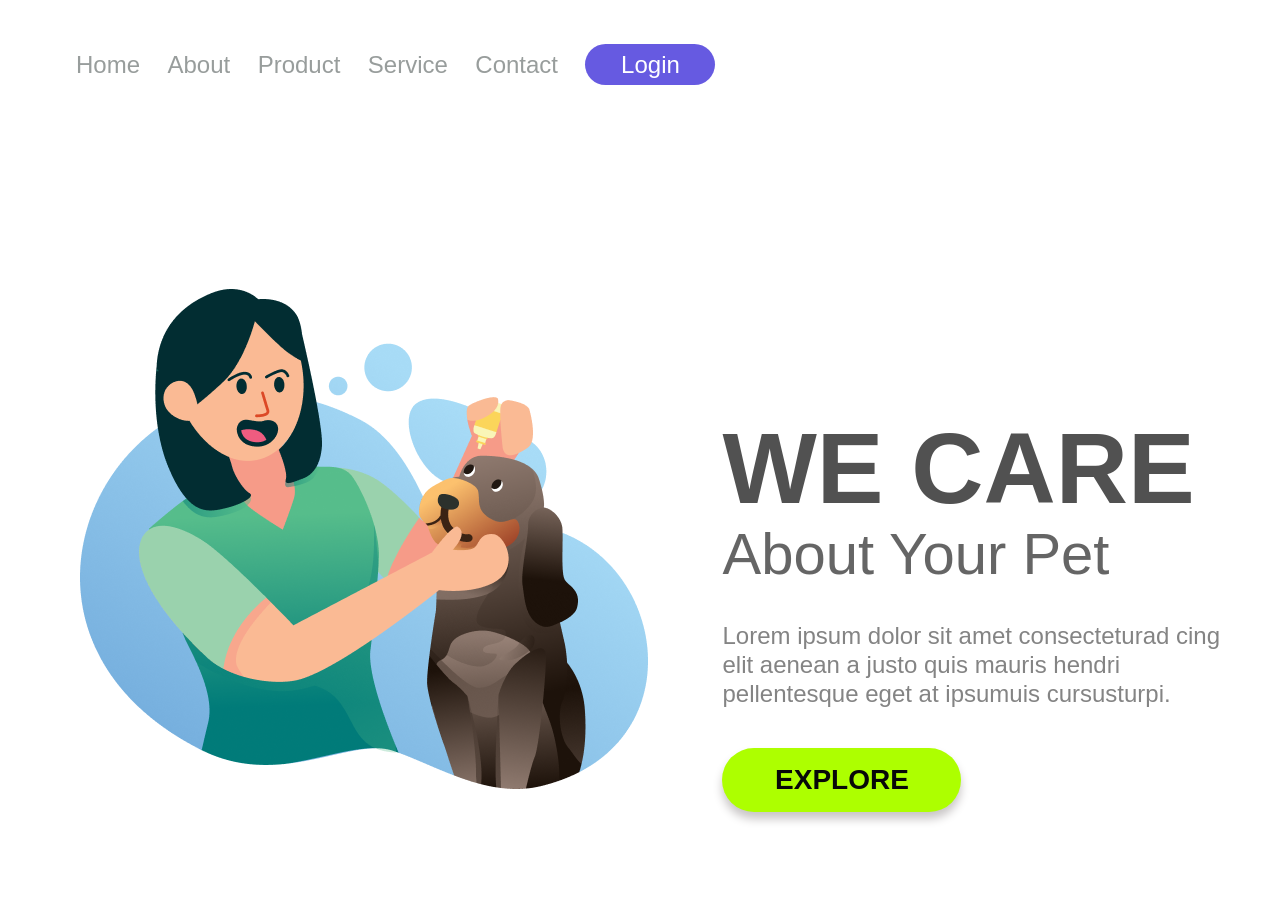
==== index.html @ dd4b0728 "Renomeado o html" ====
<!DOCTYPE html>
<html lang="pt-br">

<head>
    <meta charset="UTF-8">
    <meta name="viewport" content="width=device-width, initial-scale=1.0">
    <title>We Care</title>
    <link rel="stylesheet" href="./styles.css">
    <link rel="preconnect" href="https://fonts.googleapis.com">
    <link rel="preconnect" href="https://fonts.gstatic.com" crossorigin>
    <link href="https://fonts.googleapis.com/css2?family=Montserrat:ital,wght@0,100..900;1,100..900&display=swap">
</head>

<body>

    <header>

        <a class="link-header">Home</a>
        <a class="link-header">About</a>
        <a class="link-header">Product</a>
        <a class="link-header">Service</a>
        <a class="link-header">Contact</a>
        <button class="button-header">Login</button>
    </header>
    <main>
        <img src="./img/we care.png" alt="we-care-logo" class="logo-image">
        <section>
            <h1> WE CARE </h1>
            <h2> About Your Pet </h2>
            <p>Lorem ipsum dolor sit amet consecteturad
                cing elit aenean a justo quis mauris hendri
                pellentesque eget at ipsumuis cursusturpi.</p>
            <button class="button-main">EXPLORE</button>
        </section>
    </main>


</body>

</html>
---- styles.css ----
* {
    font-family: "Montserrat", sans-serif;
    margin: 0;
    padding: 0;
    box-sizing: border-box;
}

.link-header {
    font-weight: 600px;
    font-size: 24px;
    font-weight: 29px;
    color: #989D9C;
    cursor: pointer;
    margin-right: 23px;
}

.button-header {
    background: #665AE1;
    border-radius: 20.5px;
    width: 130px;
    height: 41px;
    border: none;
    font-weight: 600px;
    font-size: 24px;
    font-weight: 29px;
    color: #ffffff;
    cursor: pointer;
}

.logo-image {
    display: inline-block;
    width: 568px;
    height: 500px;
    margin-left: 80px;
    margin-right: 70px;
    margin-top: 60px;

}


section {
    display: inline-block;
    position: static;

}

h1 {

    font-weight: 900;
    font-size: 100px;
    line-height: 100%;
    color: #515151;

}

h2 {
    font-weight: 500;
    font-size: 58px;
    line-height: 71px;
    width: 448px;
    height: 71px;
    opacity: 0.6;

}

p {
    font-weight: 408;
    font-size: 24px;
    line-height: 29px;
    margin-top: 32px;
    margin-bottom: 40px;
    color: #848484;
    width: 515px;
    height: 87;

}

.button-main {
    background: #ADFF00;
    border-radius: 50px;
    width: 239px;
    height: 64px;
    border: none;
    font-weight: 708px;
    font-weight: bold;
    font-size: 28px;
    line-height: 34px;
    color: #080808;
    margin-bottom: 65px;
    cursor: pointer;
    box-shadow: 0 7px 10px #c9c6c6;

}

header {
    margin: 44px 0 144px 76px;

}

@media screen and (max-width: 900px) {

    header {
        display: none;
    }

    .logo-image {
        display: block;
        width: 354px;
        height: 317px;
        margin-left: 20px;
        margin-top: 160px;

    }

    h1 {
        display: block;
        font-size: 50px;
        line-height: 60px;
        width: auto;
        margin: 12px 0px 0 65px;

    }

    h2 {
        display: block;
        width: auto;
        height: 42px;
        font-size: 35px;
        line-height: 40px;
        opacity: 0.7;
        margin-left: 75px;

    }

    p {
        display: none;
    }

    .button-main {
        width: 239px;
        height: 64px;
        border-radius: 20.5px;
        margin-top: 25px;
        margin-left: 75px;
        font-weight: bold;
    }

}
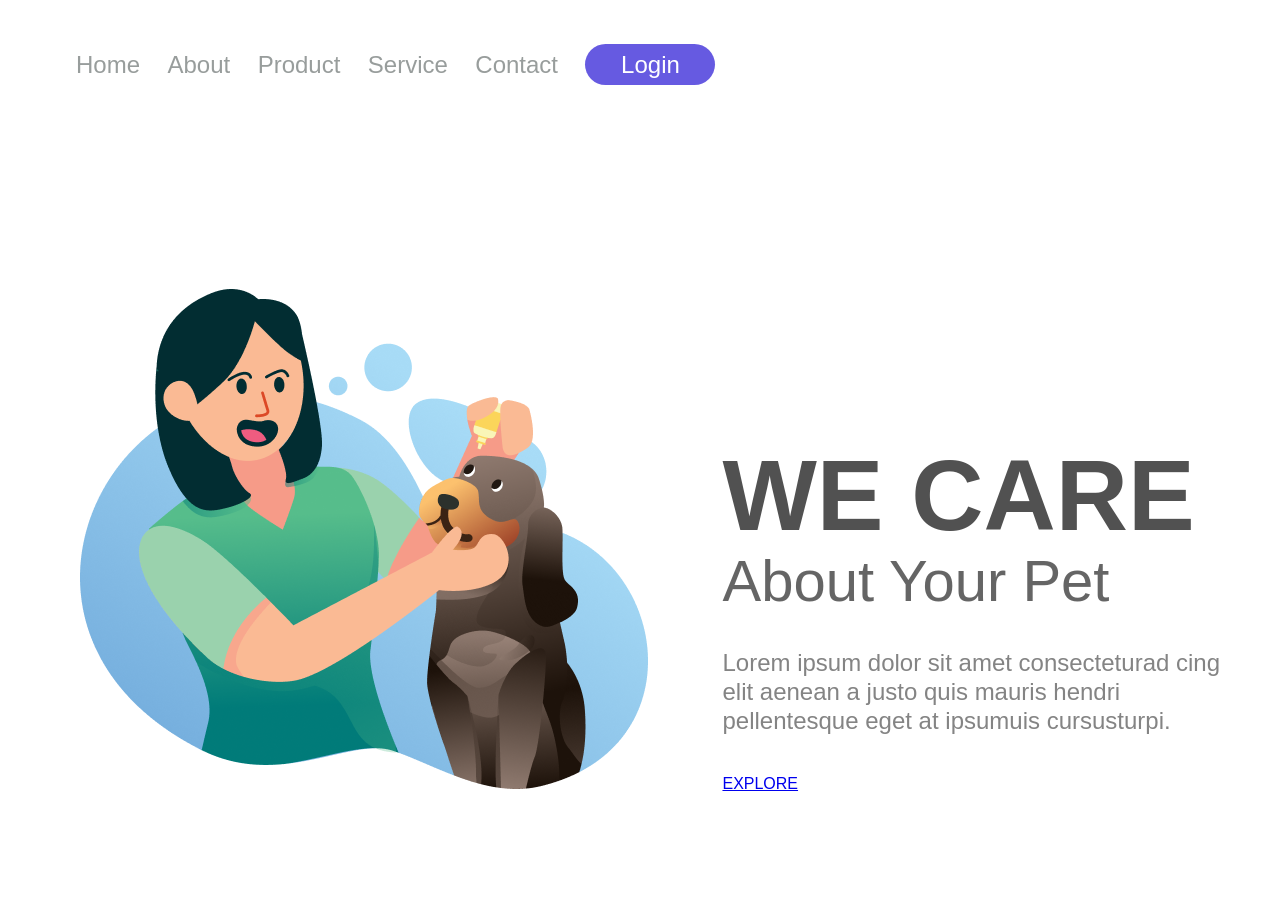
==== commit f261120a: "Change button to link for 'EXPLORE' action Adicionei um link no button" ====
--- a/index.html
+++ b/index.html
@@ -30,11 +30,11 @@
             <p>Lorem ipsum dolor sit amet consecteturad
                 cing elit aenean a justo quis mauris hendri
                 pellentesque eget at ipsumuis cursusturpi.</p>
-            <button class="button-main">EXPLORE</button>
+           <a href="https://github.com/MarcosMMelo/WE-CARE/blob/main/img/we%20care.png?raw=true <button class="button-main">EXPLORE</button> </a>
         </section>
     </main>
 
 
 </body>
 
-</html>+</html>
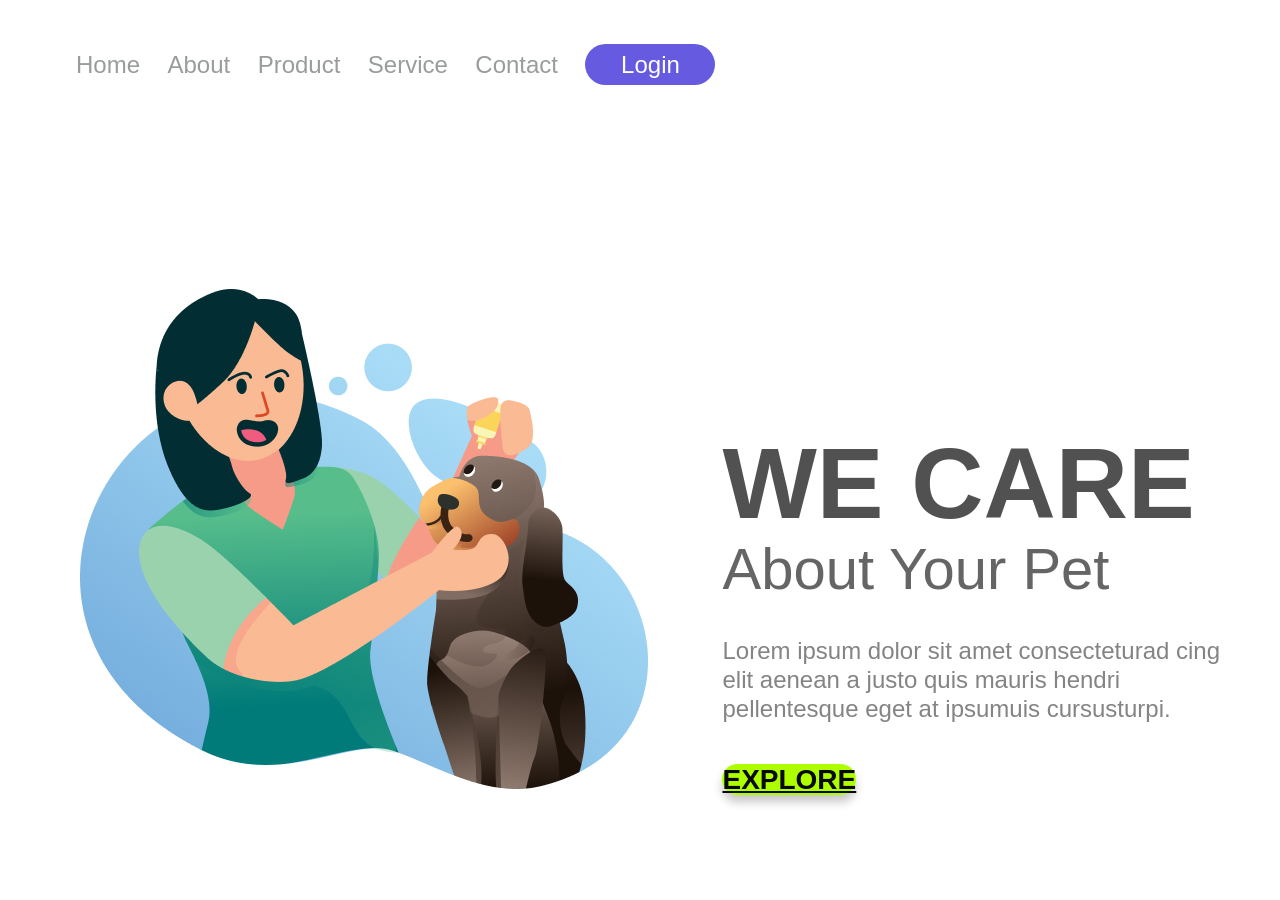
==== commit 5a27a1e2: "Fix anchor tag href formatting in index.html" ====
--- a/index.html
+++ b/index.html
@@ -30,7 +30,7 @@
             <p>Lorem ipsum dolor sit amet consecteturad
                 cing elit aenean a justo quis mauris hendri
                 pellentesque eget at ipsumuis cursusturpi.</p>
-           <a href="https://github.com/MarcosMMelo/WE-CARE/blob/main/img/we%20care.png?raw=true <button class="button-main">EXPLORE</button> </a>
+           <a href="https://github.com/MarcosMMelo/WE-CARE/blob/main/img/we%20care.png?raw=true" <button class="button-main">EXPLORE</button> </a>
         </section>
     </main>
 
